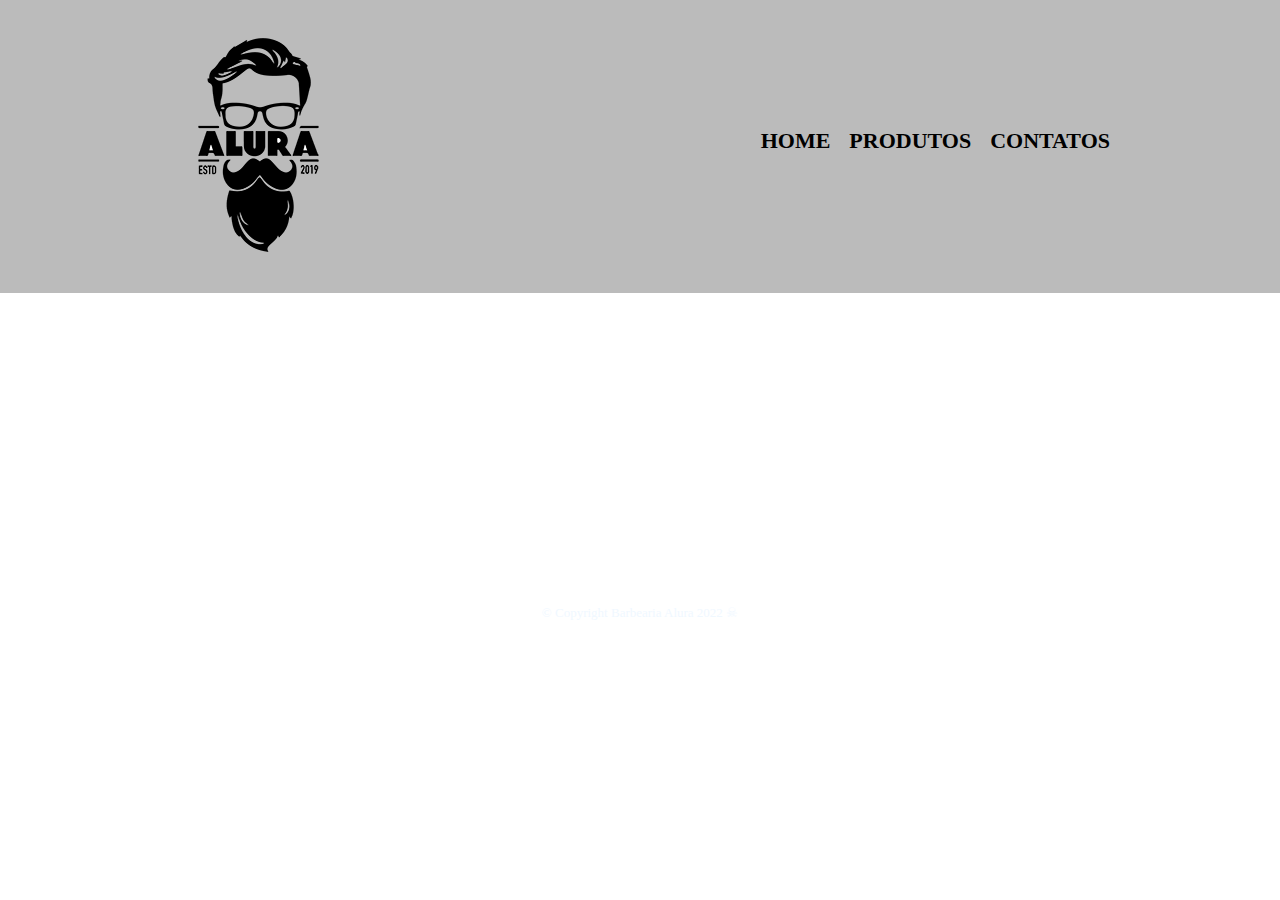
==== contato.html @ d27929b3 "Fase 3 curso HTML/CSS renomeado arquivos css e criada pagina de contatos" ====
<!DOCTYPE html>
<html>
    <head>
        <meta charset="UTF-8">
        <title>Contatos - Barbearia Alura</title>
        <link rel="stylesheet" href="css/reset.css">
        <link rel="stylesheet" href="css/style.css">
    </head>
    <body>
        <header>
            <div class="caixa">
                <H1><img src="img/logo.png"></H1>
                <nav>
                    <ul>
                        <li><a href="index.html">Home</a></li>
                        <li><a href="produtos.html">Produtos</a></li>
                        <li><a href="contato.html">Contatos</a></li>
                    </ul>
                </nav>
            </div>
        </header>
        <main>
            
        </main>
        <footer>
            <img src="img/logo-branco.png">
            <p class="copyright">&copy; Copyright Barbearia Alura 2022 &#9760;</p>
        </footer>
    </body>
</html>
---- css/style.css ----
header{
    background: #BBBBBB;
    padding: 20px 0;
}
.caixa{
    position: relative;
    width: 940px;
    margin: 0 auto;
}
nav {
    position: absolute;
    top: 110px;
    right: 0%;
}

nav li{
    display: inline;
    margin: 0 0 0 15px;
}

nav a{
    text-transform: uppercase;
    color: black;
    font-weight: bold;
    font-size: 22px;
    text-decoration: none;

}

nav a:hover{
    color: rgb(131, 96, 30);
    text-decoration: underline;
}

.produtos{
    width: 940px;
    margin: 0 auto;
    padding: 50px 0;
}

.produtos li{
    display: inline-block;
    text-align: center;
    width: 30%;
    vertical-align: top;
    margin: 0 1.5%;
    padding: 30px 20px;
    box-sizing: border-box;
    border: 2px solid black;
    border-radius: 10px;
}

.produtos li:hover{
    border-color:rgb(131, 96, 30) ;
}

.produtos li:active{
    border-color:rgba(76, 138, 52, 0.911) ;
}

.produtos li:hover h2{
    font-size: 34px;
}
.produtos h2{
    font-size: 30px;
    font-weight: bold;
}

.produto-descricao{
    font-size: 18px;
}

.produto-preco{
    font-size: 22px;
    font-weight: bold;
    margin-top: 10px;
}

footer{
    text-align: center;
    background-image: url("C:/Users/ACR1JVL/Documents/Alura/Front-end/HTML5-CSS3-Parte1/Barbearia_Alura/img/bg.jpg");
    padding: 40px 0;
}
.copyright{
    color: aliceblue;
    font-size: 13px;
    margin-top: 20px;
}
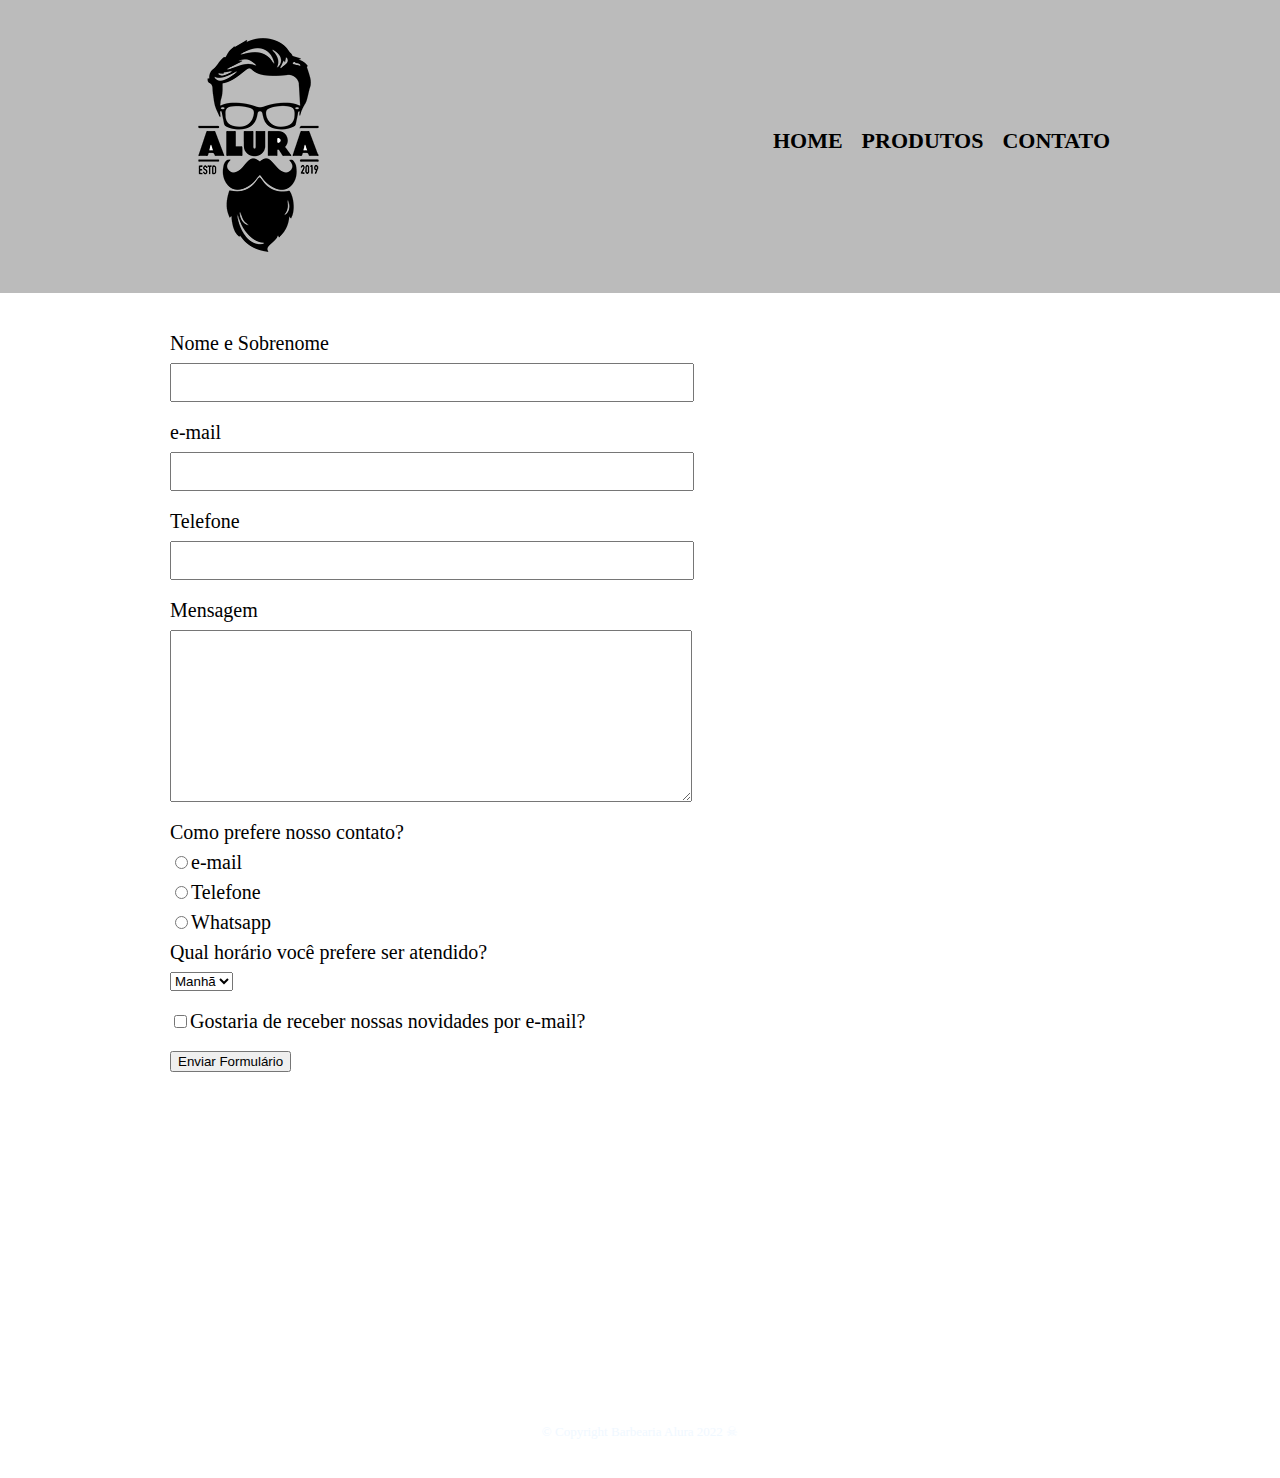
==== commit c38b0c08: "introduzido formulário na pagina de contato" ====
--- a/contato.html
+++ b/contato.html
@@ -14,13 +14,41 @@
                     <ul>
                         <li><a href="index.html">Home</a></li>
                         <li><a href="produtos.html">Produtos</a></li>
-                        <li><a href="contato.html">Contatos</a></li>
+                        <li><a href="contato.html">Contato</a></li>
                     </ul>
                 </nav>
             </div>
         </header>
         <main>
-            
+            <form>
+                <label for="nomesobrenome">Nome e Sobrenome</label>
+                <input type="text" id="nomesobrenome" class="input-padrao">
+
+                <label for="email">e-mail</label>
+                <input type="text" id="email" class="input-padrao">
+                
+                <label for="telefone">Telefone</label>
+                <input type="text" id="telefone" class="input-padrao">
+                
+                <label for="mensagem">Mensagem</label>
+                <textarea cols="70" rows="10" id="mensagem" class="input-padrao"></textarea>
+                <div>
+                    <p>Como prefere nosso contato?</p>
+                    <label for="radio-email"><input type="radio" name="contato" value="email" id="radio-email">e-mail</label>
+                    <label for="radio-telefone"><input type="radio" name="contato" value="telefone" id="radio-telefone">Telefone</label>
+                    <label for="radio-whatsapp"><input type="radio" name="contato" value="whatsapp" id="radio-whatsapp">Whatsapp</label>
+                </div>
+                <div>
+                    <p>Qual horário você prefere ser atendido?</p>
+                    <select>
+                        <option>Manhã</option>
+                        <option>Tarde</option>
+                        <option>Noite</option>
+                    </select>
+                </div>
+                <label class="checkbox"><input type="checkbox">Gostaria de receber nossas novidades por e-mail?</label>
+                <input type="submit" value="Enviar Formulário">
+            </form>
         </main>
         <footer>
             <img src="img/logo-branco.png">
--- a/css/style.css
+++ b/css/style.css
@@ -85,4 +85,29 @@
     color: aliceblue;
     font-size: 13px;
     margin-top: 20px;
+}
+
+main {
+    width: 940px;
+    margin: 0 auto;
+}
+
+form{
+    margin: 40px 0;
+}
+
+form label, form p{
+    display: block;
+    font-size: 20px;
+    margin: 0 0 10px;
+}
+.input-padrao{
+    display: block;
+    margin: 0 0 20px;
+    padding: 10px 25px;
+    width: 50%;
+}
+
+.checkbox{
+    margin: 20px 0;
 }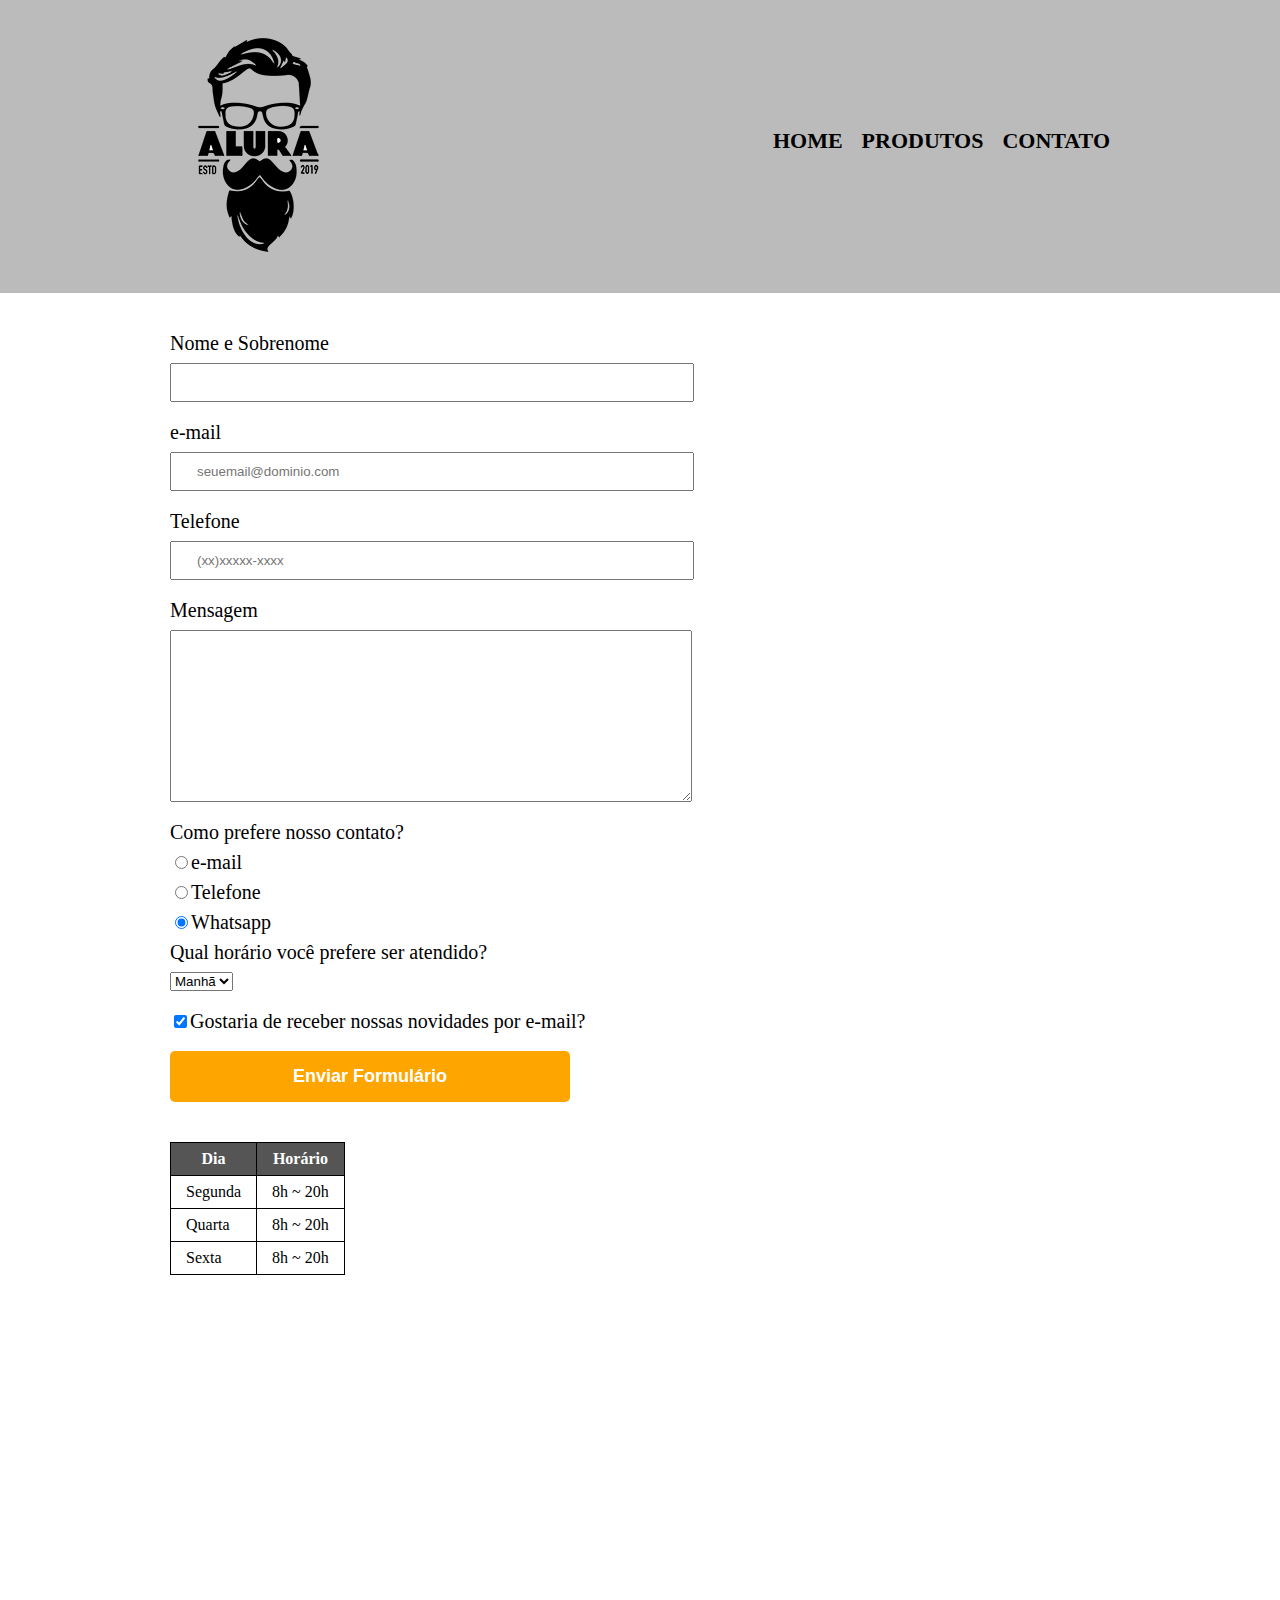
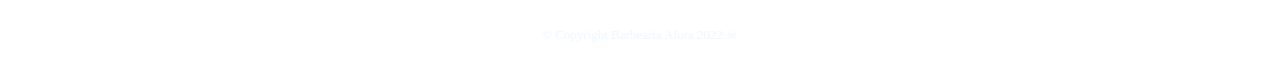
==== commit 3b2c7509: "finalizado pagina de contato com formulario e tabela com estilo finalizado" ====
--- a/contato.html
+++ b/contato.html
@@ -9,7 +9,7 @@
     <body>
         <header>
             <div class="caixa">
-                <H1><img src="img/logo.png"></H1>
+                <H1><img src="img/logo.png" alt="Logo Barbearia Alura"></H1>
                 <nav>
                     <ul>
                         <li><a href="index.html">Home</a></li>
@@ -22,36 +22,58 @@
         <main>
             <form>
                 <label for="nomesobrenome">Nome e Sobrenome</label>
-                <input type="text" id="nomesobrenome" class="input-padrao">
+                <input type="text" id="nomesobrenome" class="input-padrao" required>
 
-                <label for="email">e-mail</label>
-                <input type="text" id="email" class="input-padrao">
+                <label for="email">e-mail</label required>
+                <input type="email" id="email" class="input-padrao"required placeholder="seuemail@dominio.com">
                 
                 <label for="telefone">Telefone</label>
-                <input type="text" id="telefone" class="input-padrao">
+                <input type="tel" id="telefone" class="input-padrao" required placeholder="(xx)xxxxx-xxxx">
                 
                 <label for="mensagem">Mensagem</label>
-                <textarea cols="70" rows="10" id="mensagem" class="input-padrao"></textarea>
-                <div>
-                    <p>Como prefere nosso contato?</p>
+                <textarea cols="70" rows="10" id="mensagem" class="input-padrao"></textarea required>
+                <fieldset>
+                    <legend>Como prefere nosso contato?</legend>
                     <label for="radio-email"><input type="radio" name="contato" value="email" id="radio-email">e-mail</label>
                     <label for="radio-telefone"><input type="radio" name="contato" value="telefone" id="radio-telefone">Telefone</label>
-                    <label for="radio-whatsapp"><input type="radio" name="contato" value="whatsapp" id="radio-whatsapp">Whatsapp</label>
-                </div>
-                <div>
-                    <p>Qual horário você prefere ser atendido?</p>
+                    <label for="radio-whatsapp"><input type="radio" name="contato" value="whatsapp" id="radio-whatsapp" checked>Whatsapp</label>
+                </fieldset>
+                <fieldset>
+                    <legend>Qual horário você prefere ser atendido?</legend>
                     <select>
                         <option>Manhã</option>
                         <option>Tarde</option>
                         <option>Noite</option>
                     </select>
-                </div>
-                <label class="checkbox"><input type="checkbox">Gostaria de receber nossas novidades por e-mail?</label>
-                <input type="submit" value="Enviar Formulário">
+                </fieldset>
+                <label class="checkbox"><input type="checkbox" checked>Gostaria de receber nossas novidades por e-mail?</label>
+                <input type="submit" value="Enviar Formulário" class="enviar">
             </form>
+            <table>
+                <thead>
+                    <tr>
+                        <th>Dia</th>
+                        <th>Horário</th>
+                    </tr>
+                </thead>
+                <tbody>
+                    <tr>
+                        <td>Segunda</td>
+                        <td>8h ~ 20h</td>
+                    </tr>
+                    <tr>
+                        <td>Quarta</td>
+                        <td>8h ~ 20h</td>
+                    </tr>
+                    <tr>
+                        <td>Sexta</td>
+                        <td>8h ~ 20h</td>
+                    </tr>
+                </tbody>
+            </table>
         </main>
         <footer>
-            <img src="img/logo-branco.png">
+            <img src="img/logo-branco.png" alt="Logo Barbearia Alura">
             <p class="copyright">&copy; Copyright Barbearia Alura 2022 &#9760;</p>
         </footer>
     </body>
--- a/css/style.css
+++ b/css/style.css
@@ -96,7 +96,7 @@
     margin: 40px 0;
 }
 
-form label, form p{
+form label, form legend{
     display: block;
     font-size: 20px;
     margin: 0 0 10px;
@@ -110,4 +110,38 @@
 
 .checkbox{
     margin: 20px 0;
+}
+
+.enviar{
+    width: 400px;
+    padding: 15px 0;
+    background-color: orange;
+    color: white;
+    font-weight: bold;
+    font-size: 18px;
+    border: none;
+    border-radius: 5px;
+    transition: 1s all;
+    cursor: pointer;
+
+}
+
+.enviar:hover{
+    background-color: orangered;
+    transform: scale(1.2);
+}
+
+table{
+    margin: 20px 0 40px;
+}
+
+thead{
+    background-color: #555555;
+    color: white;
+    font-weight: bold;
+}
+td, th{
+    border: 1px solid black;
+    padding: 8px 15px;
+
 }